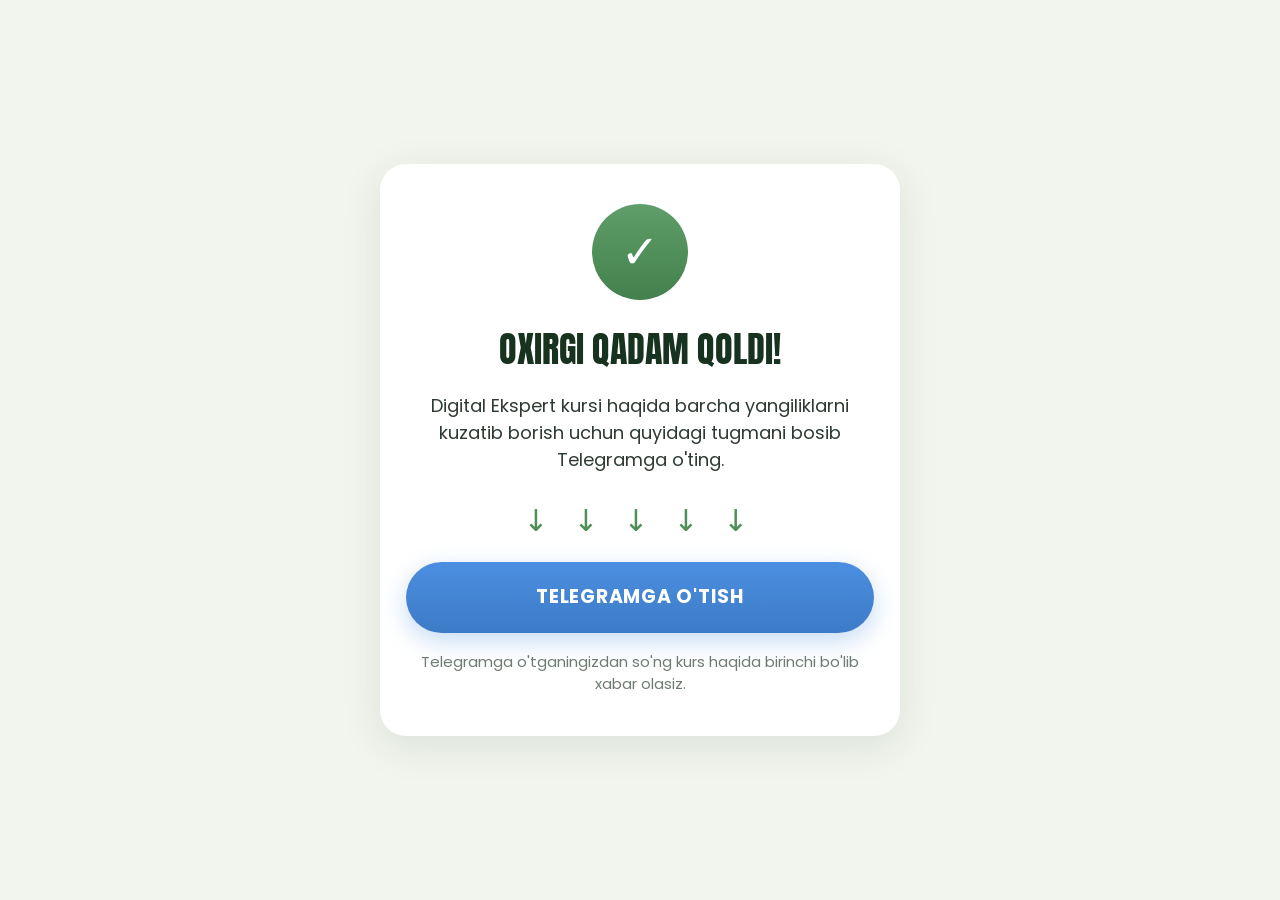
==== rahmat.html @ b9de2c21 "Add files via upload" ====
<!DOCTYPE html>
<html lang="uz">
<head>
<meta charset="UTF-8">
<meta name="viewport" content="width=device-width, initial-scale=1">
<title>Oxirgi qadam — Digital Ekspert</title>
<meta name="robots" content="noindex">
<link rel="icon" href="/assets/img/favicon.png">
<link rel="preconnect" href="https://fonts.googleapis.com">
<link rel="preconnect" href="https://fonts.gstatic.com" crossorigin>
<link href="https://fonts.googleapis.com/css2?family=Anton&family=Poppins:wght@400;500;600;700&display=swap" rel="stylesheet">
<link rel="stylesheet" href="/assets/css/styles.css">
</head>
<body>

<main class="thanks">
  <div class="thanks__card">
    <div class="thanks__check" aria-hidden="true">&#10003;</div>

    <h1 class="thanks__title" id="t-title">Oxirgi qadam qoldi!</h1>

    <p class="thanks__text" id="t-text"></p>

    <div class="thanks__arrows" aria-hidden="true">↓ ↓ ↓ ↓ ↓</div>

    <a class="btn btn--blue" id="t-btn" href="#" target="_blank" rel="noopener"></a>

    <p class="thanks__note" id="t-note"></p>
  </div>
</main>

<script>
const THANKS = {
  telegramUrl: "https://t.me/abror_ahmedov1_bot",
  title:       "Oxirgi qadam qoldi!",
  text:        "Digital Ekspert kursi haqida barcha yangiliklarni kuzatib borish uchun quyidagi tugmani bosib Telegramga o'ting.",
  button:      "Telegramga o'tish",
  note:        "Telegramga o'tganingizdan so'ng kurs haqida birinchi bo'lib xabar olasiz."
};

const el = id => document.getElementById(id);

// Ismni eslab qolib, shaxsiy murojaat qilamiz
let name = "";
try { name = sessionStorage.getItem("leadName") || ""; } catch (e) {}

el("t-title").textContent = name ? name + ", oxirgi qadam qoldi!" : THANKS.title;
el("t-text").textContent  = THANKS.text;
el("t-note").textContent  = THANKS.note;

const btn = el("t-btn");
btn.textContent = THANKS.button;
btn.href = THANKS.telegramUrl;
</script>

</body>
</html>
---- assets/css/styles.css ----
/* ============================================================
   DIGITAL EKSPERT — lead landing
   Ranglar bitta joyda. O'zgartirmoqchi bo'lsangiz shu yerdan.
   ============================================================ */
:root{
  --bg:            #F2F5EE;   /* umumiy oq-yashil fon */
  --bg-hero:       #EDF3E7;   /* hero foni (biroz yashilroq) */
  --card:          #FFFFFF;   /* oq kartalar */
  --ink:           #17331F;   /* to'q yashil — sarlavhalar */
  --ink-body:      #2E3B33;   /* asosiy matn */
  --ink-mute:      #6E7B72;   /* kulrang matn */
  --green:         #4E8F58;   /* asosiy yashil */
  --green-dark:    #3B7345;   /* gradient pastki */
  --green-deep:    #43804D;   /* to'q yashil karta (bonus) */
  --red:           #C9453D;   /* qizil CTA */
  --red-dark:      #B03A33;
  --blue:          #4C8FE0;   /* telegram tugma */
  --blue-dark:     #3C7BC7;
  --line:          #E2E8DD;
  --radius:        20px;
  --radius-pill:   999px;
  --shadow:        0 4px 18px rgba(23,51,31,.07);
  --wrap:          520px;     /* kontent kengligi (mobile-first) */
}

*,*::before,*::after{box-sizing:border-box}
html{-webkit-text-size-adjust:100%}
body{
  margin:0;
  background:var(--bg);
  color:var(--ink-body);
  font-family:'Poppins',system-ui,-apple-system,'Segoe UI',sans-serif;
  font-size:17px;
  line-height:1.5;
  -webkit-font-smoothing:antialiased;
}
img{max-width:100%;display:block}
a{color:inherit}
button{font-family:inherit}

:focus-visible{outline:3px solid var(--green);outline-offset:3px;border-radius:6px}

/* ---------- layout ---------- */
.section,.hero,.footer{
  max-width:var(--wrap);
  margin-inline:auto;
  padding:44px 20px;
}
.hero{
  background:var(--bg-hero);
  max-width:none;
  padding-top:26px;
}
.hero > *{max-width:var(--wrap);margin-inline:auto}

/* ---------- typography ---------- */
.hero__title,.section__title{
  font-family:'Anton',Impact,sans-serif;
  font-weight:400;
  color:var(--ink);
  text-transform:uppercase;
  letter-spacing:.005em;
  line-height:1.06;
  text-align:center;
  margin:0;
}
.hero__title{
  font-size:clamp(30px,8.2vw,42px);
  text-transform:none;   /* hero — savol shaklida, katta harf emas */
  letter-spacing:-.01em;
}
.section__title{font-size:clamp(26px,6.8vw,34px);margin-bottom:26px}
.section__title em{font-style:normal;color:var(--green)}

.hero__subtitle{
  text-align:center;
  color:var(--ink-mute);
  font-size:17px;
  margin:14px auto 0;
  max-width:24em;
}

/* ---------- instagram badge ---------- */
.ig-badge{
  display:flex;align-items:center;gap:12px;
  width:max-content;margin:0 auto 22px;
  background:var(--card);
  border-radius:var(--radius-pill);
  padding:7px 22px 7px 7px;
  text-decoration:none;
  box-shadow:var(--shadow);
}
.ig-badge__img{
  width:44px;height:44px;border-radius:50%;object-fit:cover;
  background:#DDE6D8;
  box-shadow:0 0 0 2px #fff,0 0 0 4px #C9438E;
}
.ig-badge__name{font-weight:600;color:var(--ink);font-size:17px}

/* ---------- hero photo ---------- */
.hero__photo{margin-top:22px}
.hero__photo img{margin-inline:auto;max-height:60vh;object-fit:contain}

/* ---------- CTA bloki ---------- */
.cta-block{margin-top:30px;text-align:center}
.btn{
  display:block;width:100%;
  border:0;cursor:pointer;
  border-radius:var(--radius-pill);
  color:#fff;
  text-decoration:none;
  text-align:center;
  font-weight:700;font-size:19px;
  letter-spacing:.04em;
  text-transform:uppercase;
  padding:21px 20px;
  transition:transform .12s ease,filter .12s ease;
}
.btn:active{transform:scale(.985)}
.btn--green{
  background:linear-gradient(180deg,var(--green) 0%,var(--green-dark) 100%);
  box-shadow:0 8px 22px rgba(78,143,88,.28);
}
.btn--red{
  background:linear-gradient(180deg,var(--red) 0%,var(--red-dark) 100%);
  box-shadow:0 8px 22px rgba(201,69,61,.26);
}
.btn--blue{
  background:linear-gradient(180deg,var(--blue) 0%,var(--blue-dark) 100%);
  box-shadow:0 8px 24px rgba(76,143,224,.32);
}
.btn:hover{filter:brightness(1.04)}

.timer{
  display:flex;align-items:center;justify-content:center;gap:10px;
  margin-top:16px;
  font-family:'Anton',Impact,sans-serif;
  font-size:32px;letter-spacing:.02em;
  color:var(--red);
  font-variant-numeric:tabular-nums;
}
.timer.is-done{color:var(--ink-mute)}
.cta-note{margin:6px 0 0;color:var(--ink-mute);font-size:15px}

/* ---------- benefits ---------- */
.benefits{display:grid;gap:18px}
.benefit{
  background:var(--card);
  border-radius:var(--radius);
  box-shadow:var(--shadow);
  padding:30px 24px;
  text-align:center;
}
.benefit__icon{font-size:44px;line-height:1;margin-bottom:14px}
.benefit__text{margin:0;font-weight:500;color:var(--ink);font-size:18px}
.benefit--bonus{background:var(--green-deep);box-shadow:0 6px 22px rgba(67,128,77,.28)}
.benefit--bonus .benefit__text{color:#fff}

/* ---------- natijalar ---------- */
.results{
  columns:2;
  column-gap:16px;
}
.result{
  break-inside:avoid;
  margin-bottom:16px;
  background:var(--card);
  border-radius:16px;
  box-shadow:var(--shadow);
  overflow:hidden;
}
.result img{width:100%}
.result__caption{
  margin:0;padding:12px 10px;
  text-align:center;font-weight:500;color:var(--ink);font-size:16px;
}

/* ---------- bio ---------- */
.bio__name{
  font-family:'Playfair Display',Georgia,serif;
  font-weight:900;
  font-size:clamp(34px,10vw,50px);
  color:var(--ink);
  text-align:center;
  margin:0 0 22px;
  line-height:1.05;
}
.bio__list{list-style:none;margin:0;padding:0;display:grid;gap:12px}
.bio__list li{
  background:var(--card);
  border:1px solid var(--line);
  border-radius:14px;
  padding:16px 18px;
  display:flex;gap:14px;align-items:flex-start;
  font-size:17px;color:var(--ink-body);
}
.bio__list .ico{font-size:22px;line-height:1.2;flex:0 0 auto}
.bio__photo{
  margin-top:26px;
  background:#E4EEDC;
  border-radius:var(--radius);
  overflow:hidden;
}
.bio__photo img{width:100%}

/* ---------- mehmon ekspertlar ---------- */
.guests{display:grid;gap:12px}
.guest{
  background:var(--card);
  border:1px solid var(--line);
  border-radius:14px;
  padding:14px 16px;
  display:flex;gap:14px;align-items:center;
}
.guest img{width:56px;height:56px;border-radius:50%;object-fit:cover;flex:0 0 auto;background:#E4EEDC}
.guest__name{margin:0;font-weight:600;color:var(--ink);font-size:17px}
.guest__role{margin:2px 0 0;color:var(--ink-mute);font-size:15px;line-height:1.35}

/* ---------- footer ---------- */
.footer{border-top:1px solid var(--line);text-align:center}
.footer__name{
  font-family:'Playfair Display',Georgia,serif;
  font-weight:700;font-size:24px;color:var(--ink);margin:0 0 14px;
}
.footer__phones{margin:0 0 16px;font-weight:700;font-size:27px;letter-spacing:.01em}
.footer__phones a{text-decoration:none;color:var(--ink)}
.footer__legal{margin:0 0 10px;color:var(--ink-mute);font-size:14px}
.footer__disclaimer{margin:0;color:var(--ink-mute);font-size:13px;line-height:1.5}

/* ---------- modal ---------- */
.modal{position:fixed;inset:0;z-index:80;display:none}
.modal.is-open{display:block}
.modal__overlay{position:absolute;inset:0;background:rgba(10,20,14,.55)}
.modal__sheet{
  position:absolute;inset:auto 0 0 0;
  max-height:92vh;overflow-y:auto;
  background:#fff;
  border-radius:22px 22px 0 0;
  padding:52px 22px 34px;
  max-width:var(--wrap);margin-inline:auto;
  animation:sheet-up .22s ease-out;
}
@keyframes sheet-up{from{transform:translateY(18px);opacity:.6}to{transform:none;opacity:1}}
@media (prefers-reduced-motion:reduce){.modal__sheet{animation:none}}
.modal__close{
  position:absolute;top:12px;right:12px;
  width:40px;height:40px;border:0;border-radius:50%;
  background:transparent;color:var(--ink);font-size:22px;cursor:pointer;
}
.modal__title{
  font-size:26px;font-weight:700;color:#101a13;
  text-align:center;margin:0 0 26px;line-height:1.25;
}
.modal__submit{margin-top:24px}

.field{margin-bottom:16px}
.field__label{display:block;margin-bottom:7px;font-size:16px;color:var(--ink-body)}
.field__input{
  width:100%;
  border:1px solid #D9DFD6;
  border-radius:14px;
  padding:16px 18px;
  font-size:18px;color:var(--ink);
  background:#fff;
}
.field__input::placeholder{color:#A8B2AB}
.field__input:focus{border-color:var(--green);outline:none;box-shadow:0 0 0 3px rgba(78,143,88,.16)}
.field__input.is-invalid{border-color:var(--red);box-shadow:0 0 0 3px rgba(201,69,61,.14)}
.field__error{margin:0;color:var(--red);font-size:15px}

.phone{display:flex;align-items:stretch;border:1px solid #D9DFD6;border-radius:14px;overflow:hidden}
.phone:focus-within{border-color:var(--green);box-shadow:0 0 0 3px rgba(78,143,88,.16)}
.phone__code{
  display:flex;align-items:center;gap:6px;
  padding:0 16px;background:#fff;border-right:1px solid #D9DFD6;
  font-size:18px;font-weight:600;color:var(--ink);white-space:nowrap;
}
.phone__input{border:0;border-radius:0;flex:1;min-width:0}
.phone__input:focus{box-shadow:none}

/* ---------- rahmat sahifasi ---------- */
.thanks{
  min-height:100dvh;display:flex;align-items:center;justify-content:center;
  padding:24px;
}
.thanks__card{
  background:#fff;border-radius:26px;box-shadow:0 10px 40px rgba(23,51,31,.10);
  padding:40px 26px;max-width:var(--wrap);width:100%;text-align:center;
}
.thanks__check{
  width:96px;height:96px;border-radius:50%;margin:0 auto 22px;
  background:linear-gradient(180deg,#5F9E68 0%,#43804D 100%);
  display:flex;align-items:center;justify-content:center;
  color:#fff;font-size:46px;line-height:1;
}
.thanks__title{
  font-family:'Anton',Impact,sans-serif;font-weight:400;
  font-size:clamp(28px,7.5vw,36px);color:var(--ink);
  text-transform:uppercase;margin:0 0 16px;
}
.thanks__text{margin:0 auto 26px;color:var(--ink-body);max-width:26em}
.thanks__arrows{font-size:30px;letter-spacing:.28em;color:var(--green);margin-bottom:18px}
.thanks__note{margin:18px auto 0;color:var(--ink-mute);font-size:15px;max-width:32em}

/* ---------- desktop ---------- */
@media (min-width:760px){
  body{font-size:18px}
  .section,.hero,.footer{padding:60px 24px}
  .hero__photo img{max-height:none}
}
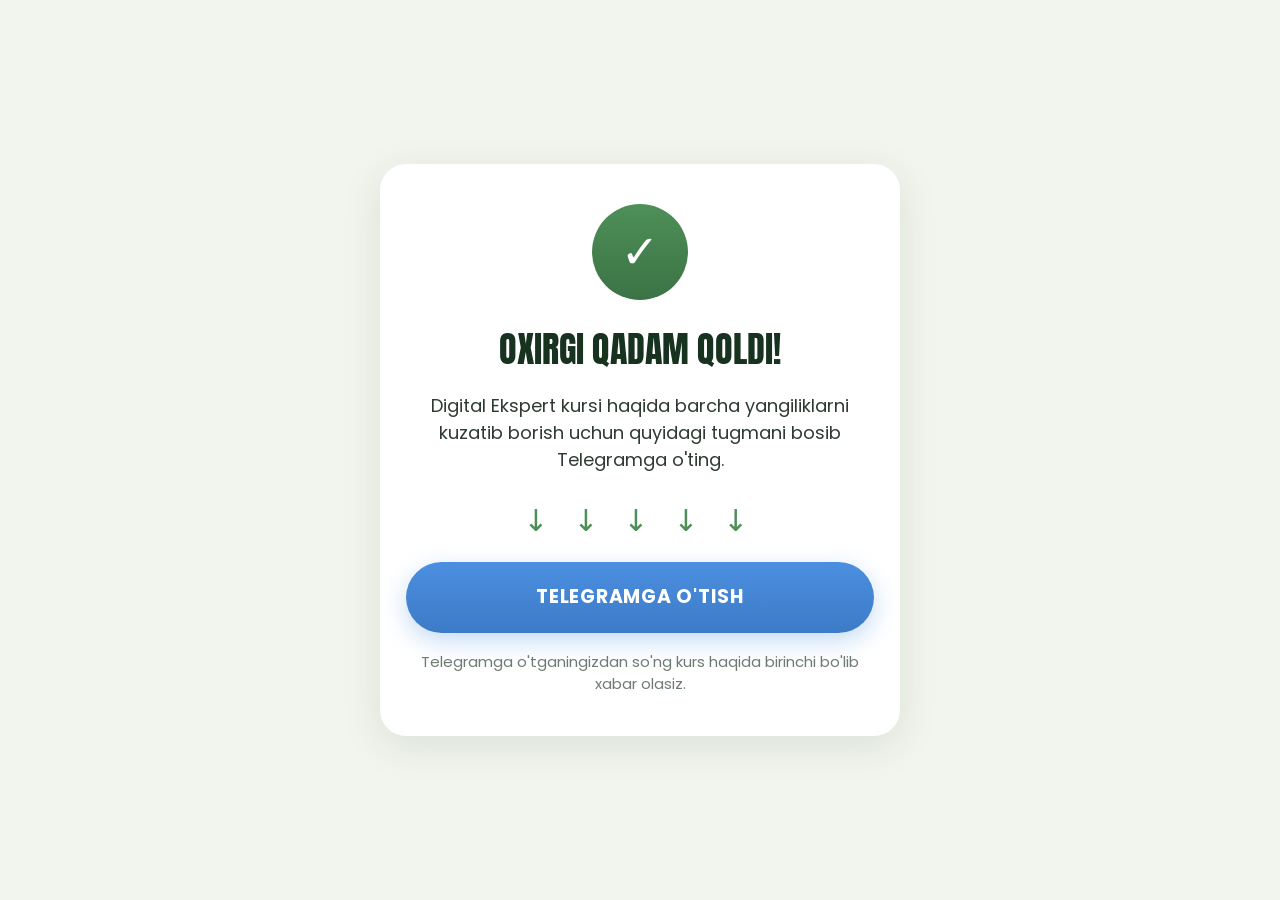
==== commit 9938f378: "Add files via upload" ====
--- a/rahmat.html
+++ b/rahmat.html
@@ -6,6 +6,7 @@
 <title>Oxirgi qadam — Digital Ekspert</title>
 <meta name="robots" content="noindex">
 <link rel="icon" href="/assets/img/favicon.png">
+<link rel="apple-touch-icon" href="/assets/img/apple-touch-icon.png">
 <link rel="preconnect" href="https://fonts.googleapis.com">
 <link rel="preconnect" href="https://fonts.gstatic.com" crossorigin>
 <link href="https://fonts.googleapis.com/css2?family=Anton&family=Poppins:wght@400;500;600;700&display=swap" rel="stylesheet">
--- a/assets/css/styles.css
+++ b/assets/css/styles.css
@@ -38,7 +38,7 @@
 a{color:inherit}
 button{font-family:inherit}
 
-:focus-visible{outline:3px solid var(--green);outline-offset:3px;border-radius:6px}
+:focus-visible{outline:3px solid var(--red);outline-offset:3px;border-radius:6px}
 
 /* ---------- layout ---------- */
 .section,.hero,.footer{
@@ -62,7 +62,7 @@
   letter-spacing:.005em;
   line-height:1.06;
   text-align:center;
-  margin:0;
+  margin:0 auto;
 }
 .hero__title{
   font-size:clamp(30px,8.2vw,42px);
@@ -70,7 +70,7 @@
   letter-spacing:-.01em;
 }
 .section__title{font-size:clamp(26px,6.8vw,34px);margin-bottom:26px}
-.section__title em{font-style:normal;color:var(--green)}
+.section__title em{font-style:normal;color:var(--red)}
 
 .hero__subtitle{
   text-align:center;
@@ -98,8 +98,9 @@
 .ig-badge__name{font-weight:600;color:var(--ink);font-size:17px}
 
 /* ---------- hero photo ---------- */
-.hero__photo{margin-top:22px}
-.hero__photo img{margin-inline:auto;max-height:60vh;object-fit:contain}
+.hero__photo{margin-top:14px}
+.hero__photo img{margin-inline:auto;max-height:34vh;max-width:64%;object-fit:contain}
+.hero__photo + .cta-block{margin-top:0}
 
 /* ---------- CTA bloki ---------- */
 .cta-block{margin-top:30px;text-align:center}
@@ -118,8 +119,8 @@
 }
 .btn:active{transform:scale(.985)}
 .btn--green{
-  background:linear-gradient(180deg,var(--green) 0%,var(--green-dark) 100%);
-  box-shadow:0 8px 22px rgba(78,143,88,.28);
+  background:linear-gradient(180deg,var(--red) 0%,var(--red-dark) 100%);
+  box-shadow:0 8px 22px rgba(201,69,61,.26);
 }
 .btn--red{
   background:linear-gradient(180deg,var(--red) 0%,var(--red-dark) 100%);
@@ -156,23 +157,34 @@
 .benefit--bonus{background:var(--green-deep);box-shadow:0 6px 22px rgba(67,128,77,.28)}
 .benefit--bonus .benefit__text{color:#fff}
 
-/* ---------- natijalar ---------- */
+/* ---------- natijalar: gorizontal scroll carousel ---------- */
 .results{
-  columns:2;
-  column-gap:16px;
-}
+  display:flex;
+  gap:14px;
+  overflow-x:auto;
+  scroll-snap-type:x mandatory;
+  scroll-padding-inline:20px;
+  padding:4px 20px 14px;
+  margin:0 -20px;
+  -webkit-overflow-scrolling:touch;
+  scrollbar-width:none;
+}
+.results::-webkit-scrollbar{display:none}
 .result{
-  break-inside:avoid;
-  margin-bottom:16px;
+  flex:0 0 auto;
+  width:78%;
+  max-width:320px;
+  scroll-snap-align:center;
   background:var(--card);
   border-radius:16px;
   box-shadow:var(--shadow);
   overflow:hidden;
 }
-.result img{width:100%}
-.result__caption{
-  margin:0;padding:12px 10px;
-  text-align:center;font-weight:500;color:var(--ink);font-size:16px;
+.result img{width:100%;display:block}
+
+@media (min-width:560px){
+  .results{margin:0}
+  .result{width:280px}
 }
 
 /* ---------- bio ---------- */
@@ -227,29 +239,41 @@
 .footer__legal{margin:0 0 10px;color:var(--ink-mute);font-size:14px}
 .footer__disclaimer{margin:0;color:var(--ink-mute);font-size:13px;line-height:1.5}
 
-/* ---------- modal ---------- */
+/* ---------- modal (to'liq ekran) ---------- */
 .modal{position:fixed;inset:0;z-index:80;display:none}
 .modal.is-open{display:block}
-.modal__overlay{position:absolute;inset:0;background:rgba(10,20,14,.55)}
-.modal__sheet{
-  position:absolute;inset:auto 0 0 0;
-  max-height:92vh;overflow-y:auto;
+.modal__panel{
+  position:fixed;inset:0;
+  display:flex;flex-direction:column;
   background:#fff;
-  border-radius:22px 22px 0 0;
-  padding:52px 22px 34px;
-  max-width:var(--wrap);margin-inline:auto;
-  animation:sheet-up .22s ease-out;
-}
-@keyframes sheet-up{from{transform:translateY(18px);opacity:.6}to{transform:none;opacity:1}}
-@media (prefers-reduced-motion:reduce){.modal__sheet{animation:none}}
+  animation:panel-in .18s ease-out;
+}
+@keyframes panel-in{from{opacity:0}to{opacity:1}}
+@media (prefers-reduced-motion:reduce){.modal__panel{animation:none}}
+
+.modal__topbar{
+  flex:0 0 auto;
+  height:64px;
+  background:#101012;
+  display:flex;align-items:center;justify-content:flex-end;
+  padding:0 14px;
+}
 .modal__close{
-  position:absolute;top:12px;right:12px;
   width:40px;height:40px;border:0;border-radius:50%;
-  background:transparent;color:var(--ink);font-size:22px;cursor:pointer;
+  background:transparent;color:#fff;font-size:22px;line-height:1;cursor:pointer;
+}
+
+.modal__body{
+  flex:1 1 auto;
+  overflow-y:auto;
+  width:100%;
+  max-width:var(--wrap);
+  margin-inline:auto;
+  padding:44px 22px 34px;
 }
 .modal__title{
   font-size:26px;font-weight:700;color:#101a13;
-  text-align:center;margin:0 0 26px;line-height:1.25;
+  text-align:left;margin:0 0 30px;line-height:1.25;
 }
 .modal__submit{margin-top:24px}
 
@@ -264,12 +288,12 @@
   background:#fff;
 }
 .field__input::placeholder{color:#A8B2AB}
-.field__input:focus{border-color:var(--green);outline:none;box-shadow:0 0 0 3px rgba(78,143,88,.16)}
+.field__input:focus{border-color:var(--red);outline:none;box-shadow:0 0 0 3px rgba(201,69,61,.16)}
 .field__input.is-invalid{border-color:var(--red);box-shadow:0 0 0 3px rgba(201,69,61,.14)}
 .field__error{margin:0;color:var(--red);font-size:15px}
 
 .phone{display:flex;align-items:stretch;border:1px solid #D9DFD6;border-radius:14px;overflow:hidden}
-.phone:focus-within{border-color:var(--green);box-shadow:0 0 0 3px rgba(78,143,88,.16)}
+.phone:focus-within{border-color:var(--red);box-shadow:0 0 0 3px rgba(201,69,61,.16)}
 .phone__code{
   display:flex;align-items:center;gap:6px;
   padding:0 16px;background:#fff;border-right:1px solid #D9DFD6;
@@ -289,7 +313,7 @@
 }
 .thanks__check{
   width:96px;height:96px;border-radius:50%;margin:0 auto 22px;
-  background:linear-gradient(180deg,#5F9E68 0%,#43804D 100%);
+  background:linear-gradient(180deg,var(--green) 0%,var(--green-dark) 100%);
   display:flex;align-items:center;justify-content:center;
   color:#fff;font-size:46px;line-height:1;
 }
@@ -306,5 +330,5 @@
 @media (min-width:760px){
   body{font-size:18px}
   .section,.hero,.footer{padding:60px 24px}
-  .hero__photo img{max-height:none}
-}
+  .hero__photo img{max-height:420px}
+}
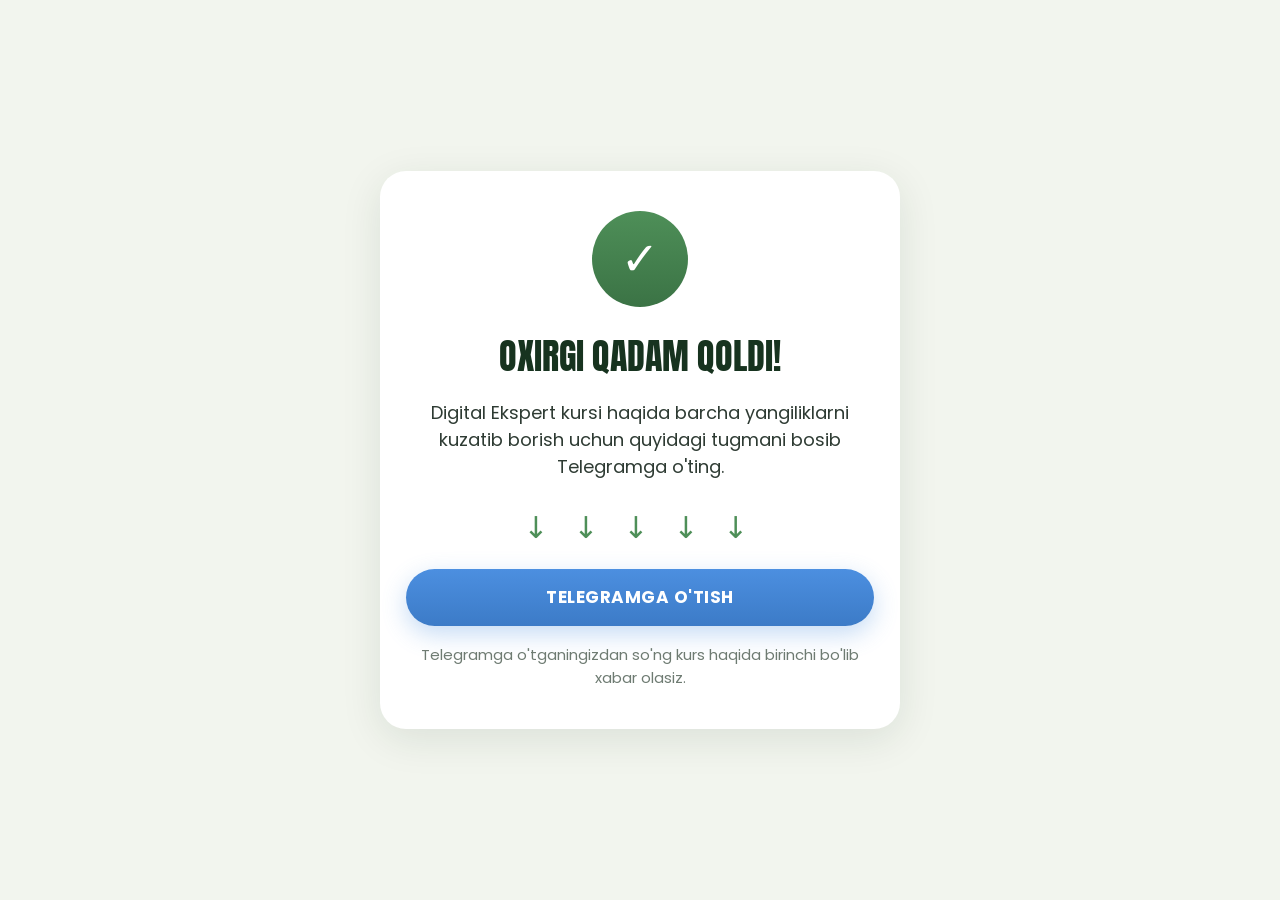
==== commit a8519782: "Add files via upload" ====
--- a/rahmat.html
+++ b/rahmat.html
@@ -11,6 +11,25 @@
 <link rel="preconnect" href="https://fonts.gstatic.com" crossorigin>
 <link href="https://fonts.googleapis.com/css2?family=Anton&family=Poppins:wght@400;500;600;700&display=swap" rel="stylesheet">
 <link rel="stylesheet" href="/assets/css/styles.css">
+
+<!-- Meta Pixel Code -->
+<script>
+!function(f,b,e,v,n,t,s)
+{if(f.fbq)return;n=f.fbq=function(){n.callMethod?
+n.callMethod.apply(n,arguments):n.queue.push(arguments)};
+if(!f._fbq)f._fbq=n;n.push=n;n.loaded=!0;n.version='2.0';
+n.queue=[];t=b.createElement(e);t.async=!0;
+t.src=v;s=b.getElementsByTagName(e)[0];
+s.parentNode.insertBefore(t,s)}(window, document,'script',
+'https://connect.facebook.net/en_US/fbevents.js');
+fbq('init', '4437457179825041');
+fbq('track', 'PageView');
+</script>
+<noscript><img height="1" width="1" style="display:none"
+src="https://www.facebook.com/tr?id=4437457179825041&ev=PageView&noscript=1"
+/></noscript>
+<!-- End Meta Pixel Code -->
+
 </head>
 <body>
 
--- a/assets/css/styles.css
+++ b/assets/css/styles.css
@@ -49,7 +49,7 @@
 .hero{
   background:var(--bg-hero);
   max-width:none;
-  padding-top:26px;
+  padding-top:10px;
 }
 .hero > *{max-width:var(--wrap);margin-inline:auto}
 
@@ -75,31 +75,32 @@
 .hero__subtitle{
   text-align:center;
   color:var(--ink-mute);
-  font-size:17px;
-  margin:14px auto 0;
-  max-width:24em;
+  font-size:12px;
+  line-height:1.4;
+  margin:6px auto 0;
+  max-width:none;
 }
 
 /* ---------- instagram badge ---------- */
 .ig-badge{
-  display:flex;align-items:center;gap:12px;
-  width:max-content;margin:0 auto 22px;
+  display:flex;align-items:center;gap:8px;
+  width:max-content;margin:0 auto 8px;
   background:var(--card);
   border-radius:var(--radius-pill);
-  padding:7px 22px 7px 7px;
+  padding:4px 14px 4px 4px;
   text-decoration:none;
   box-shadow:var(--shadow);
 }
 .ig-badge__img{
-  width:44px;height:44px;border-radius:50%;object-fit:cover;
+  width:26px;height:26px;border-radius:50%;object-fit:cover;
   background:#DDE6D8;
-  box-shadow:0 0 0 2px #fff,0 0 0 4px #C9438E;
-}
-.ig-badge__name{font-weight:600;color:var(--ink);font-size:17px}
+  box-shadow:0 0 0 2px #fff,0 0 0 3px #C9438E;
+}
+.ig-badge__name{font-weight:600;color:var(--ink);font-size:13px}
 
 /* ---------- hero photo ---------- */
-.hero__photo{margin-top:14px}
-.hero__photo img{margin-inline:auto;max-height:34vh;max-width:64%;object-fit:contain}
+.hero__photo{margin-top:6px}
+.hero__photo img{margin-inline:auto;max-height:44vh;max-width:83%;object-fit:contain}
 .hero__photo + .cta-block{margin-top:0}
 
 /* ---------- CTA bloki ---------- */
@@ -111,10 +112,10 @@
   color:#fff;
   text-decoration:none;
   text-align:center;
-  font-weight:700;font-size:19px;
-  letter-spacing:.04em;
+  font-weight:700;font-size:17px;
+  letter-spacing:.03em;
   text-transform:uppercase;
-  padding:21px 20px;
+  padding:16px 20px;
   transition:transform .12s ease,filter .12s ease;
 }
 .btn:active{transform:scale(.985)}
@@ -133,15 +134,15 @@
 .btn:hover{filter:brightness(1.04)}
 
 .timer{
-  display:flex;align-items:center;justify-content:center;gap:10px;
-  margin-top:16px;
+  display:flex;align-items:center;justify-content:center;gap:8px;
+  margin-top:8px;
   font-family:'Anton',Impact,sans-serif;
-  font-size:32px;letter-spacing:.02em;
+  font-size:24px;letter-spacing:.02em;
   color:var(--red);
   font-variant-numeric:tabular-nums;
 }
 .timer.is-done{color:var(--ink-mute)}
-.cta-note{margin:6px 0 0;color:var(--ink-mute);font-size:15px}
+.cta-note{margin:4px 0 0;color:var(--ink-mute);font-size:13px}
 
 /* ---------- benefits ---------- */
 .benefits{display:grid;gap:18px}
@@ -157,34 +158,56 @@
 .benefit--bonus{background:var(--green-deep);box-shadow:0 6px 22px rgba(67,128,77,.28)}
 .benefit--bonus .benefit__text{color:#fff}
 
-/* ---------- natijalar: gorizontal scroll carousel ---------- */
-.results{
-  display:flex;
-  gap:14px;
-  overflow-x:auto;
-  scroll-snap-type:x mandatory;
-  scroll-padding-inline:20px;
-  padding:4px 20px 14px;
-  margin:0 -20px;
-  -webkit-overflow-scrolling:touch;
-  scrollbar-width:none;
-}
-.results::-webkit-scrollbar{display:none}
-.result{
-  flex:0 0 auto;
-  width:78%;
-  max-width:320px;
-  scroll-snap-align:center;
-  background:var(--card);
+/* ---------- natijalar: tugmali carousel ---------- */
+.tc{position:relative;max-width:340px;margin-inline:auto}
+.tc-stage{
   border-radius:16px;
+  overflow:hidden;
+  background:var(--card);
   box-shadow:var(--shadow);
-  overflow:hidden;
-}
-.result img{width:100%;display:block}
-
-@media (min-width:560px){
-  .results{margin:0}
-  .result{width:280px}
+  display:flex;align-items:center;justify-content:center;
+  aspect-ratio:0.62;
+}
+.tc-stage img{width:100%;height:100%;object-fit:contain;display:block;transition:opacity .2s ease}
+.tc-btn{
+  position:absolute;top:50%;transform:translateY(-50%);
+  width:42px;height:42px;border-radius:50%;border:0;cursor:pointer;
+  background:linear-gradient(180deg,var(--blue) 0%,var(--blue-dark) 100%);
+  color:#fff;font-size:22px;line-height:1;
+  display:flex;align-items:center;justify-content:center;
+  box-shadow:0 6px 18px rgba(76,143,224,.4);
+  z-index:2;
+}
+.tc-btn:active{transform:translateY(-50%) scale(.94)}
+.tc-btn--prev{left:-14px}
+.tc-btn--next{right:-14px}
+.tc-dots{display:flex;justify-content:center;gap:6px;margin-top:14px}
+.tc-dot{width:6px;height:6px;border-radius:50%;background:#D7DED2;transition:all .2s ease}
+.tc-dot.is-active{background:var(--red);width:16px;border-radius:3px}
+
+/* ---------- birinchi tugma ustidagi harakatlanuvchi strelkalar ---------- */
+.cta-arrows{
+  display:flex;justify-content:center;gap:12px;
+  margin-bottom:8px;
+}
+.cta-arrows span{
+  display:block;
+  color:#E0A82E;
+  font-size:20px;
+  line-height:1;
+  animation:arrow-bounce 1.3s ease-in-out infinite;
+}
+.cta-arrows span:nth-child(1){animation-delay:0s}
+.cta-arrows span:nth-child(2){animation-delay:.08s}
+.cta-arrows span:nth-child(3){animation-delay:.16s}
+.cta-arrows span:nth-child(4){animation-delay:.24s}
+.cta-arrows span:nth-child(5){animation-delay:.32s}
+@keyframes arrow-bounce{
+  0%,100%{transform:translateY(0);opacity:.5}
+  50%{transform:translateY(7px);opacity:1}
+}
+@media (prefers-reduced-motion:reduce){
+  .cta-arrows span{animation:none;opacity:.85}
 }
 
 /* ---------- bio ---------- */
